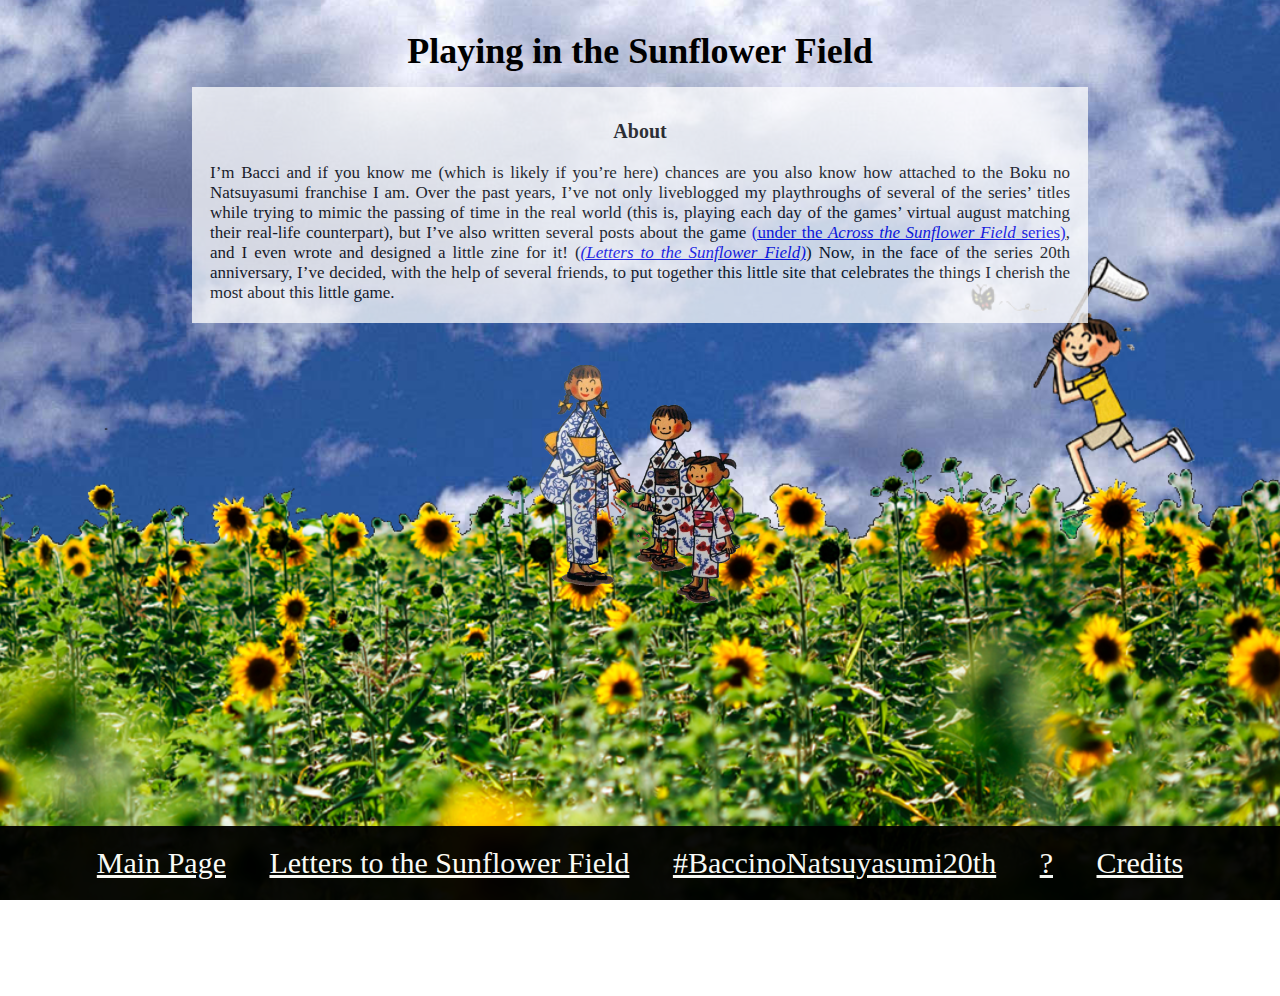
==== about.html @ 84f834b1 "Update about.html" ====
<!DOCTYPE html>
<html lang="en">
<head>
<title> About | Playing in the Sunflower Field</title>
<link rel="stylesheet" type="text/css"
href="css/style-about.css">

</head>

<body>


<h2> Playing in the Sunflower Field </h2> 
<div id="MainPage">
<h3> About </h3>

<p> I’m Bacci and if you know me (which is likely if you’re here) chances are you also know how attached to the Boku no Natsuyasumi franchise I am. Over the past years, I’ve not only liveblogged my playthroughs of several of the series’ titles while trying to mimic the passing of time in the real world (this is, playing each day of the games’ virtual august matching their real-life counterpart), but I’ve also written several posts about the game <a href="https://twitter.com/Baccibloo/status/1156922210117980160">(under the <i>Across the Sunflower Field</i> series)</a>, and I even wrote and designed a little zine for it! (<a href="https://gumroad.com/l/lttsf"><i>(Letters to the Sunflower Field)</i></a>) Now, in the face of the series 20th anniversary, I’ve decided, with the help of several friends, to put together this little site that celebrates the things I cherish the most about this little game. </p></div>

<img class="boku9" src="img/boku9.png" alt="Sorano cousins">

<div id="vacio">

</div>

<div id="BttmBr"> 

<ul> 
<li> <a href="index.html">Main Page</a> </li> 
<li> <a href="https://gumroad.com/l/lttsf">Letters to the Sunflower Field</a> </li>
<li> <a href="https://twitter.com/search?q=%23BaccinoNatsuyasmi20th&src=typed_query&f=live">#BaccinoNatsuyasumi20th</a> </li>
<li><a href="ura.html">?</a></li>
<li> <a href="credits.html">Credits</a> </li>
</ul>

</div>


</body>
  
</html>
---- css/style-about.css ----
html, body { 
 width: 100%; 
 margin: 0;
 padding: 0;  
}


html {
 background: url('../img/sunflower field site bg.png') no-repeat center center fixed; 
 -webkit-background-size: cover;
 -moz-background-size: cover;
 -o-background-size: cover;
 -background-size: cover;
 overflow: hidden;
 }

#MainPage {
 width: 100%
 text-align: center;
 }

#MainPage {
 margin: 0 15%;
 border-style: solid; 
 border-color: white;
 background-color: white;
 opacity: 75%;
 text-align: justify;
 font-family: Calibri;
 font-size: 17px; 
 padding: 10px 15px;
 padding-bottom: 0px; 
 }

h2 {
text-align:center;
font-family: Calibri;
font-size: 36px;
margin-bottom: 15px; 
}

h3 {
text-align:center;
font-family: Calibri;
font-size: 20px;
padding-top: -5px 
}

.boku9{

    display: block;
    width: 20%;
    margin: 30px auto;
}

#vacio {
height: 350px;
}

#BttmBr { 
 position:fixed;
 bottom:0;
 width: 100%; 
}

nav { 
 height: 245px;
 margin-top: 10px; 
}

#BttmBr ul { 
    background-color: black;
    opacity: 95%; 
    color: white;
    font-family: Calibri;
    font-size: 30px;
    list-style-type: none;
    display: block;
    width: 100%;
    padding: 20px 0px;
    text-align: center;
  margin-bottom: 0;
  
}
#BttmBr li {
 padding: 0px 18px; 
 float: center;
 display: inline;
}
#BttmBr a {  
 color: white;
 font-family: Calibri;
 font-size: 30px;
} 

nav { 
 height: 230px;
 margin-top: 400px;
 padding-bottom: 0px;
}

nav li {
 padding: 0px 14px; 
 float:center;
 display: inline-block;
}

nav ul {
}
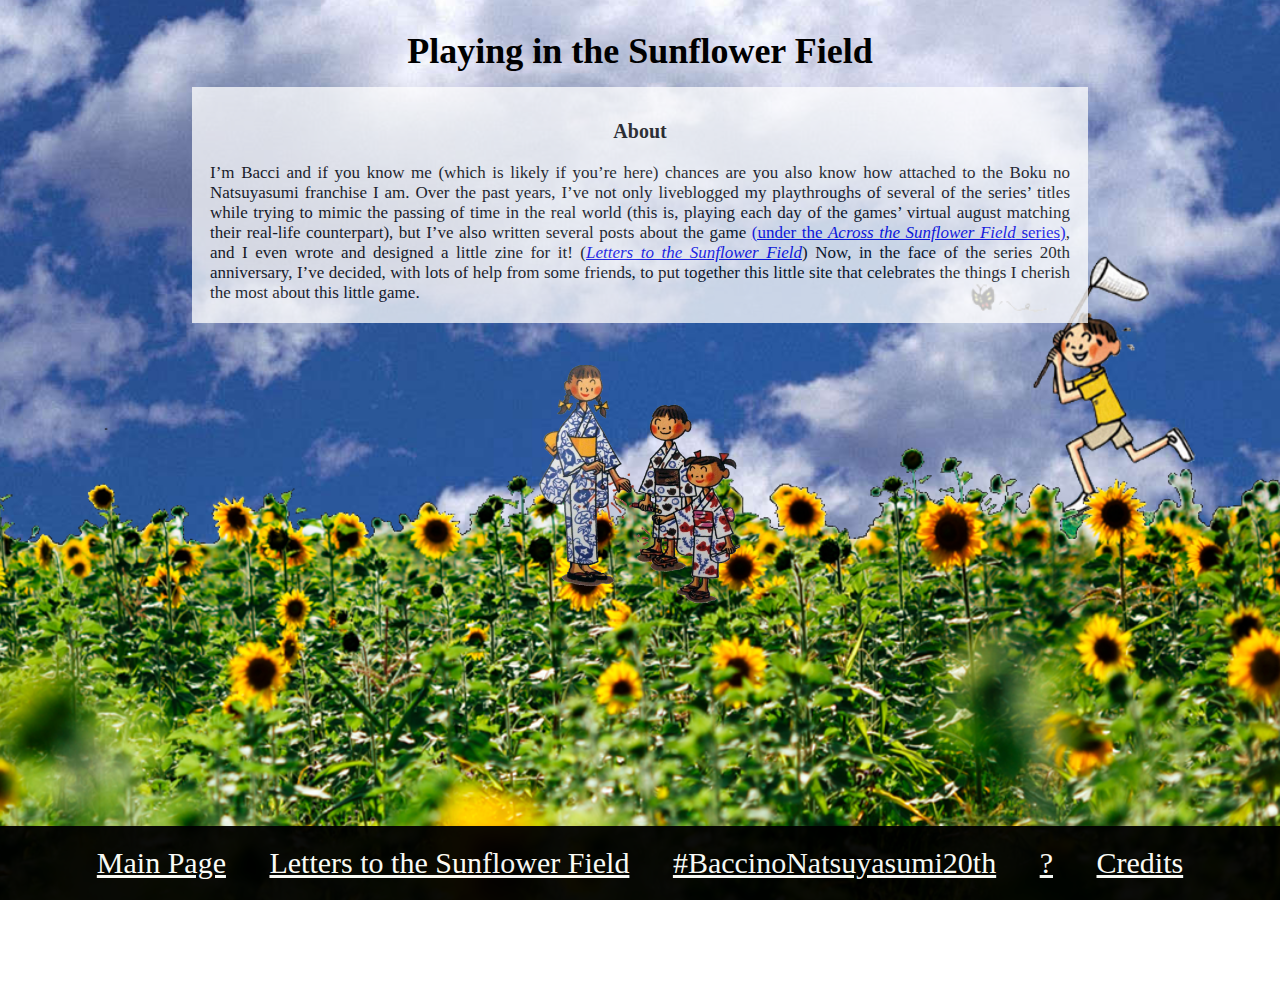
==== commit 90e20d5b: "Update about.html" ====
--- a/about.html
+++ b/about.html
@@ -14,7 +14,7 @@
 <div id="MainPage">
 <h3> About </h3>
 
-<p> I’m Bacci and if you know me (which is likely if you’re here) chances are you also know how attached to the Boku no Natsuyasumi franchise I am. Over the past years, I’ve not only liveblogged my playthroughs of several of the series’ titles while trying to mimic the passing of time in the real world (this is, playing each day of the games’ virtual august matching their real-life counterpart), but I’ve also written several posts about the game <a href="https://twitter.com/Baccibloo/status/1156922210117980160">(under the <i>Across the Sunflower Field</i> series)</a>, and I even wrote and designed a little zine for it! (<a href="https://gumroad.com/l/lttsf"><i>(Letters to the Sunflower Field)</i></a>) Now, in the face of the series 20th anniversary, I’ve decided, with the help of several friends, to put together this little site that celebrates the things I cherish the most about this little game. </p></div>
+<p> I’m Bacci and if you know me (which is likely if you’re here) chances are you also know how attached to the Boku no Natsuyasumi franchise I am. Over the past years, I’ve not only liveblogged my playthroughs of several of the series’ titles while trying to mimic the passing of time in the real world (this is, playing each day of the games’ virtual august matching their real-life counterpart), but I’ve also written several posts about the game <a href="https://twitter.com/Baccibloo/status/1156922210117980160">(under the <i>Across the Sunflower Field</i> series)</a>, and I even wrote and designed a little zine for it! (<a href="https://gumroad.com/l/lttsf"><i>Letters to the Sunflower Field</i></a>) Now, in the face of the series 20th anniversary, I’ve decided, with lots of help from some friends, to put together this little site that celebrates the things I cherish the most about this little game. </p></div>
 
 <img class="boku9" src="img/boku9.png" alt="Sorano cousins">
 
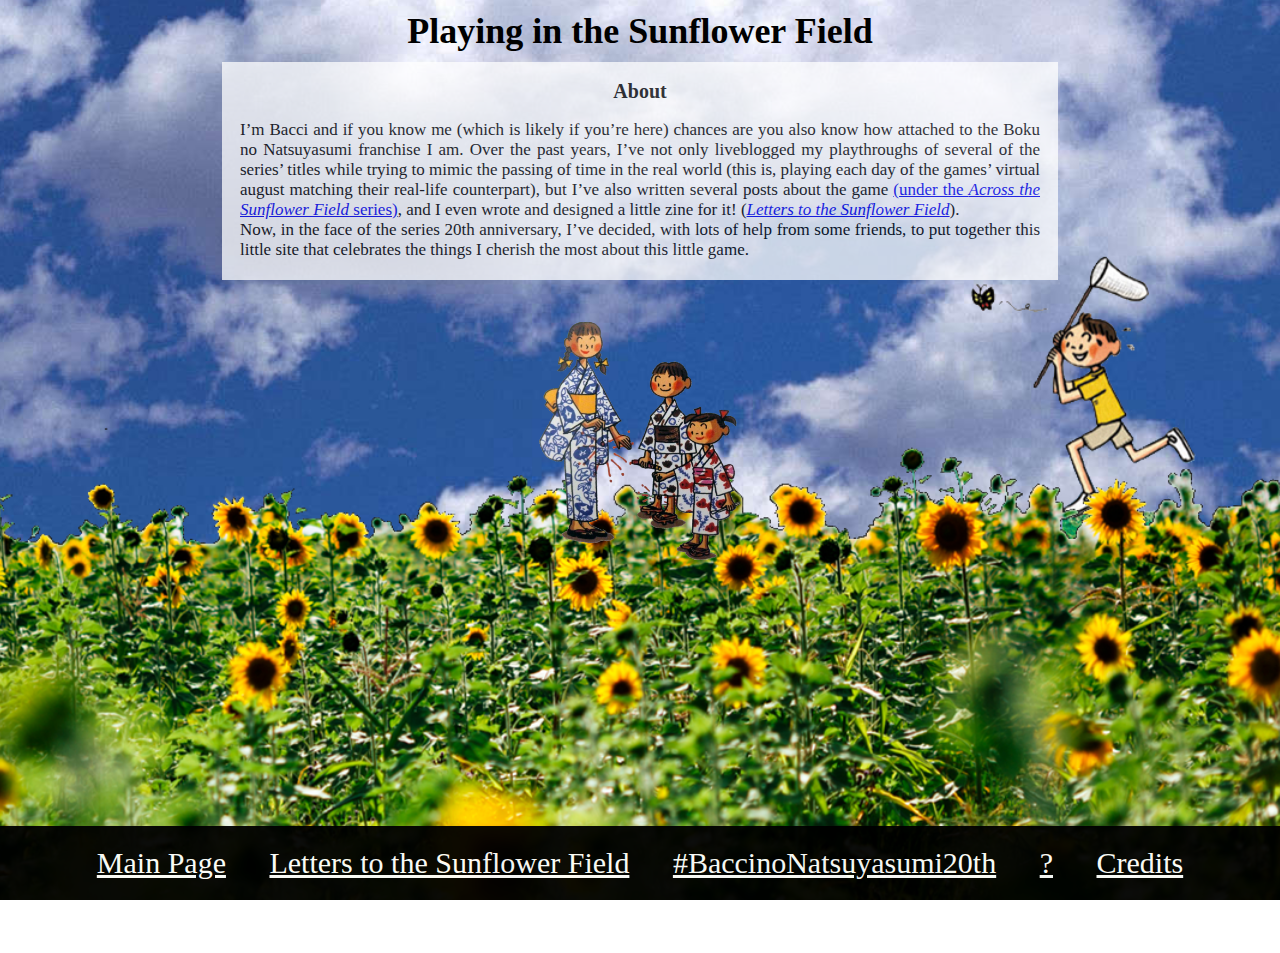
==== commit b68b8678: "Update about.html" ====
--- a/about.html
+++ b/about.html
@@ -14,7 +14,8 @@
 <div id="MainPage">
 <h3> About </h3>
 
-<p> I’m Bacci and if you know me (which is likely if you’re here) chances are you also know how attached to the Boku no Natsuyasumi franchise I am. Over the past years, I’ve not only liveblogged my playthroughs of several of the series’ titles while trying to mimic the passing of time in the real world (this is, playing each day of the games’ virtual august matching their real-life counterpart), but I’ve also written several posts about the game <a href="https://twitter.com/Baccibloo/status/1156922210117980160">(under the <i>Across the Sunflower Field</i> series)</a>, and I even wrote and designed a little zine for it! (<a href="https://gumroad.com/l/lttsf"><i>Letters to the Sunflower Field</i></a>) Now, in the face of the series 20th anniversary, I’ve decided, with lots of help from some friends, to put together this little site that celebrates the things I cherish the most about this little game. </p></div>
+<p> I’m Bacci and if you know me (which is likely if you’re here) chances are you also know how attached to the Boku no Natsuyasumi franchise I am. Over the past years, I’ve not only liveblogged my playthroughs of several of the series’ titles while trying to mimic the passing of time in the real world (this is, playing each day of the games’ virtual august matching their real-life counterpart), but I’ve also written several posts about the game <a href="https://twitter.com/Baccibloo/status/1156922210117980160">(under the <i>Across the Sunflower Field</i> series)</a>, and I even wrote and designed a little zine for it! (<a href="https://gumroad.com/l/lttsf"><i>Letters to the Sunflower Field</i></a>). 
+<br>Now, in the face of the series 20th anniversary, I’ve decided, with lots of help from some friends, to put together this little site that celebrates the things I cherish the most about this little game. </p></div>
 
 <img class="boku9" src="img/boku9.png" alt="Sorano cousins">
 
@@ -26,8 +27,8 @@
 
 <ul> 
 <li> <a href="index.html">Main Page</a> </li> 
-<li> <a href="https://gumroad.com/l/lttsf">Letters to the Sunflower Field</a> </li>
-<li> <a href="https://twitter.com/search?q=%23BaccinoNatsuyasmi20th&src=typed_query&f=live">#BaccinoNatsuyasumi20th</a> </li>
+<li> <a href="https://gumroad.com/l/lttsf" target="_blank">Letters to the Sunflower Field</a></li>
+<li> <a href="https://twitter.com/search?q=%23BaccinoNatsuyasmi20th&src=typed_query&f=live" target="_blank">#BaccinoNatsuyasumi20th</a> </li>
 <li><a href="ura.html">?</a></li>
 <li> <a href="credits.html">Credits</a> </li>
 </ul>
--- a/css/style-about.css
+++ b/css/style-about.css
@@ -15,12 +15,8 @@
  }
 
 #MainPage {
- width: 100%
- text-align: center;
- }
-
-#MainPage {
- margin: 0 15%;
+ margin: 0 auto;
+ width: 800px;
  border-style: solid; 
  border-color: white;
  background-color: white;
@@ -33,17 +29,21 @@
  }
 
 h2 {
-text-align:center;
-font-family: Calibri;
-font-size: 36px;
-margin-bottom: 15px; 
+ text-align: center;
+ font-family: Calibri;
+ font-size: 36px;
+ padding-top: 0px;
+ margin-bottom: 10px;
+ margin-top: 10px;
 }
 
 h3 {
-text-align:center;
+text-align: center;
 font-family: Calibri;
 font-size: 20px;
-padding-top: -5px 
+padding-top: 0px;
+margin-top: 5px;
+margin-bottom: 5px;
 }
 
 .boku9{
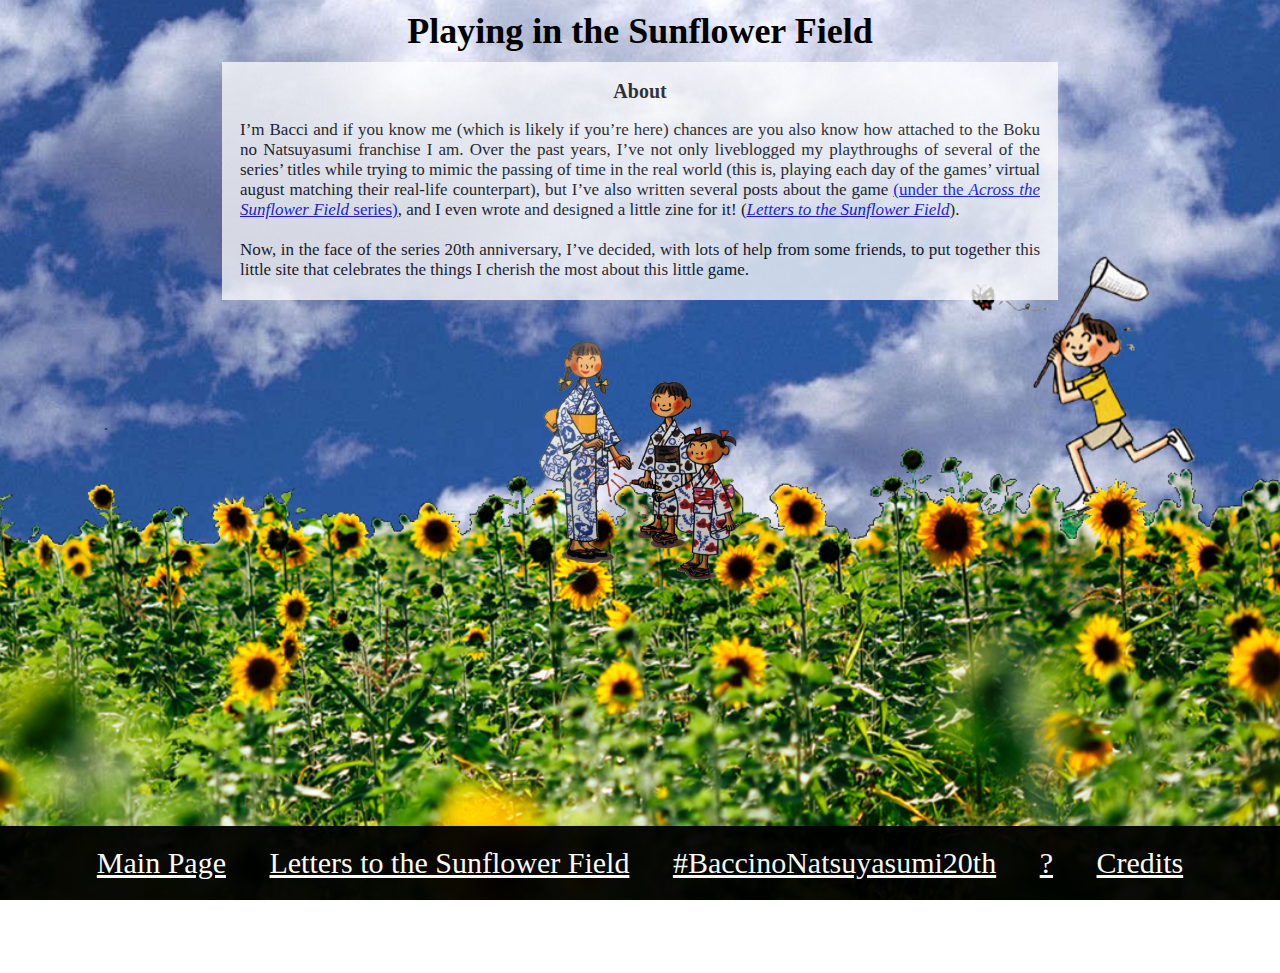
==== commit 62ed8ea5: "Update about.html" ====
--- a/about.html
+++ b/about.html
@@ -15,7 +15,9 @@
 <h3> About </h3>
 
 <p> I’m Bacci and if you know me (which is likely if you’re here) chances are you also know how attached to the Boku no Natsuyasumi franchise I am. Over the past years, I’ve not only liveblogged my playthroughs of several of the series’ titles while trying to mimic the passing of time in the real world (this is, playing each day of the games’ virtual august matching their real-life counterpart), but I’ve also written several posts about the game <a href="https://twitter.com/Baccibloo/status/1156922210117980160">(under the <i>Across the Sunflower Field</i> series)</a>, and I even wrote and designed a little zine for it! (<a href="https://gumroad.com/l/lttsf"><i>Letters to the Sunflower Field</i></a>). 
-<br>Now, in the face of the series 20th anniversary, I’ve decided, with lots of help from some friends, to put together this little site that celebrates the things I cherish the most about this little game. </p></div>
+<br>
+<br>  
+Now, in the face of the series 20th anniversary, I’ve decided, with lots of help from some friends, to put together this little site that celebrates the things I cherish the most about this little game. </p></div>
 
 <img class="boku9" src="img/boku9.png" alt="Sorano cousins">
 
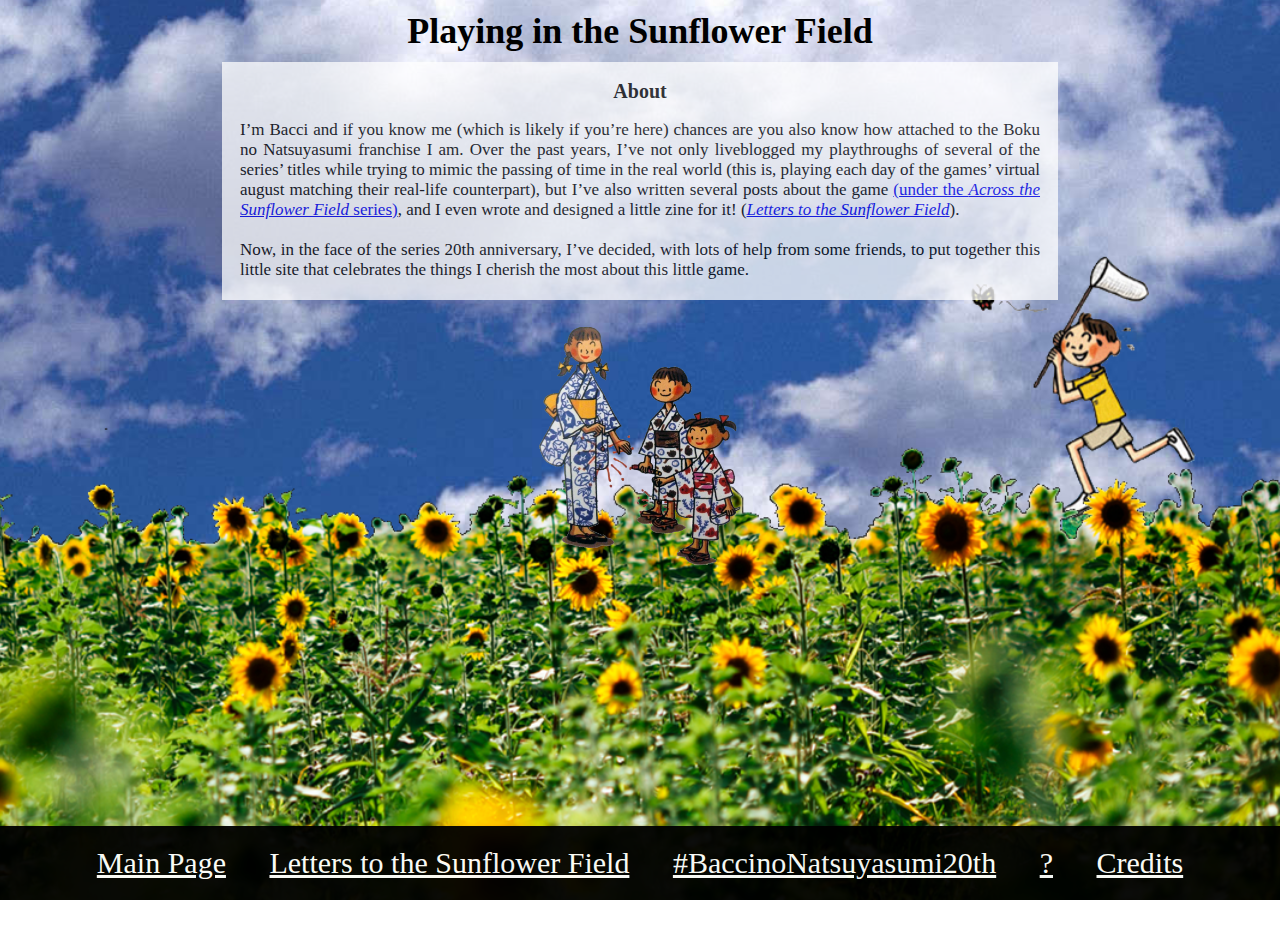
==== commit 4d2f249c: "Update about.html" ====
--- a/about.html
+++ b/about.html
@@ -30,7 +30,7 @@
 <ul> 
 <li> <a href="index.html">Main Page</a> </li> 
 <li> <a href="https://gumroad.com/l/lttsf" target="_blank">Letters to the Sunflower Field</a></li>
-<li> <a href="https://twitter.com/search?q=%23BaccinoNatsuyasmi20th&src=typed_query&f=live" target="_blank">#BaccinoNatsuyasumi20th</a> </li>
+<li> <a href="https://twitter.com/search?q=%23BaccinoNatsuyasumi20th&src=typed_query&f=live" target="_blank">#BaccinoNatsuyasumi20th</a> </li>
 <li><a href="ura.html">?</a></li>
 <li> <a href="credits.html">Credits</a> </li>
 </ul>
--- a/css/style-about.css
+++ b/css/style-about.css
@@ -50,7 +50,7 @@
 
     display: block;
     width: 20%;
-    margin: 30px auto;
+    margin: 15px auto;
 }
 
 #vacio {
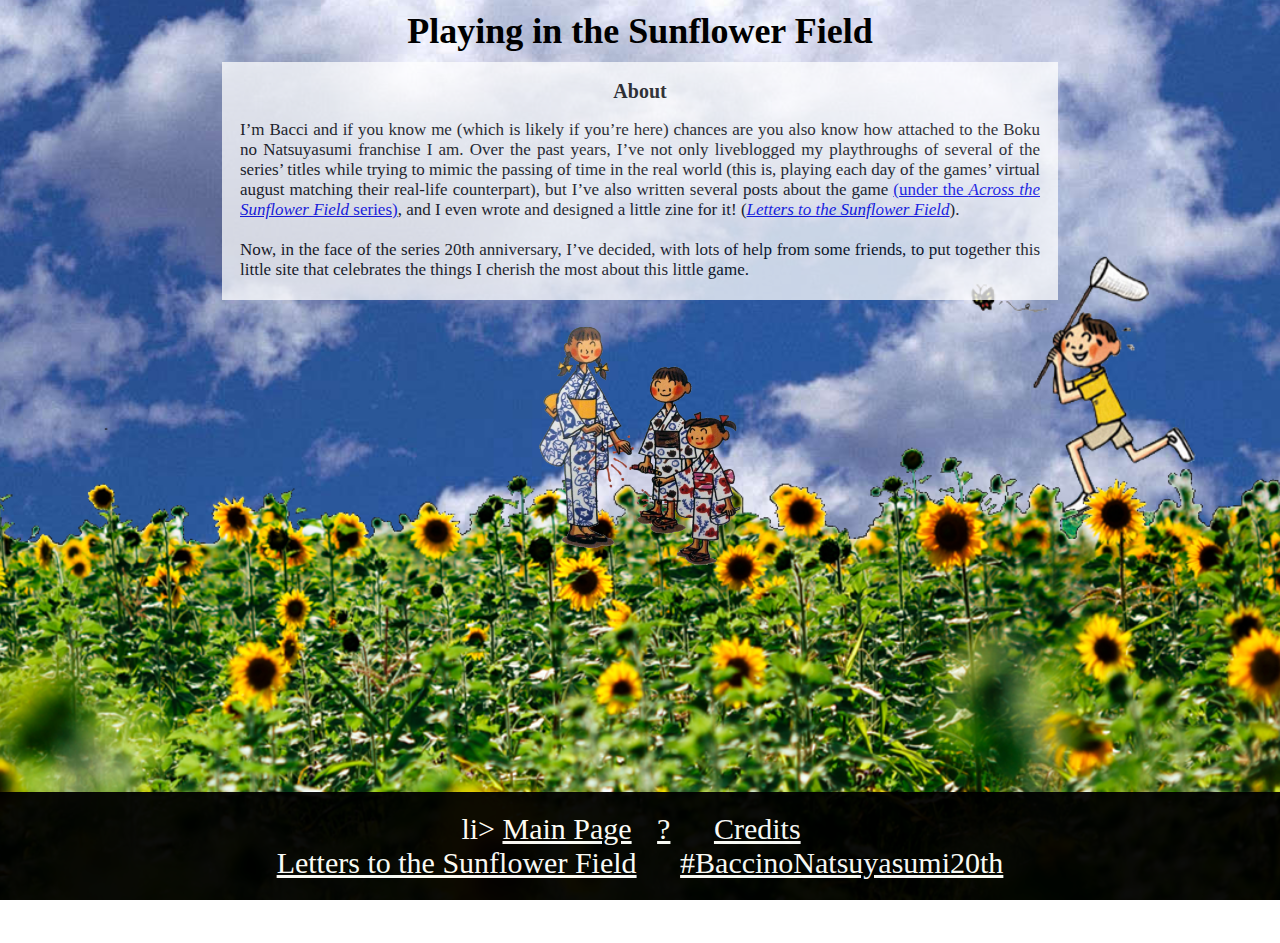
==== commit 389275d4: "Update about.html" ====
--- a/about.html
+++ b/about.html
@@ -27,13 +27,19 @@
 
 <div id="BttmBr"> 
 
-<ul> 
-<li> <a href="index.html">Main Page</a> </li> 
+<ul>
+<div id="ul1"> 
+ 
+li> <a href="index.html">Main Page</a> </li> 
+<li> <a href="ura.html">?</a></li>
+<li> <a href="credits.html">Credits</a> </li>
+  </div>
+
+<div id="ul2"> 
 <li> <a href="https://gumroad.com/l/lttsf" target="_blank">Letters to the Sunflower Field</a></li>
 <li> <a href="https://twitter.com/search?q=%23BaccinoNatsuyasumi20th&src=typed_query&f=live" target="_blank">#BaccinoNatsuyasumi20th</a> </li>
-<li><a href="ura.html">?</a></li>
-<li> <a href="credits.html">Credits</a> </li>
-</ul>
+</div>  
+</ul> 
 
 </div>
 
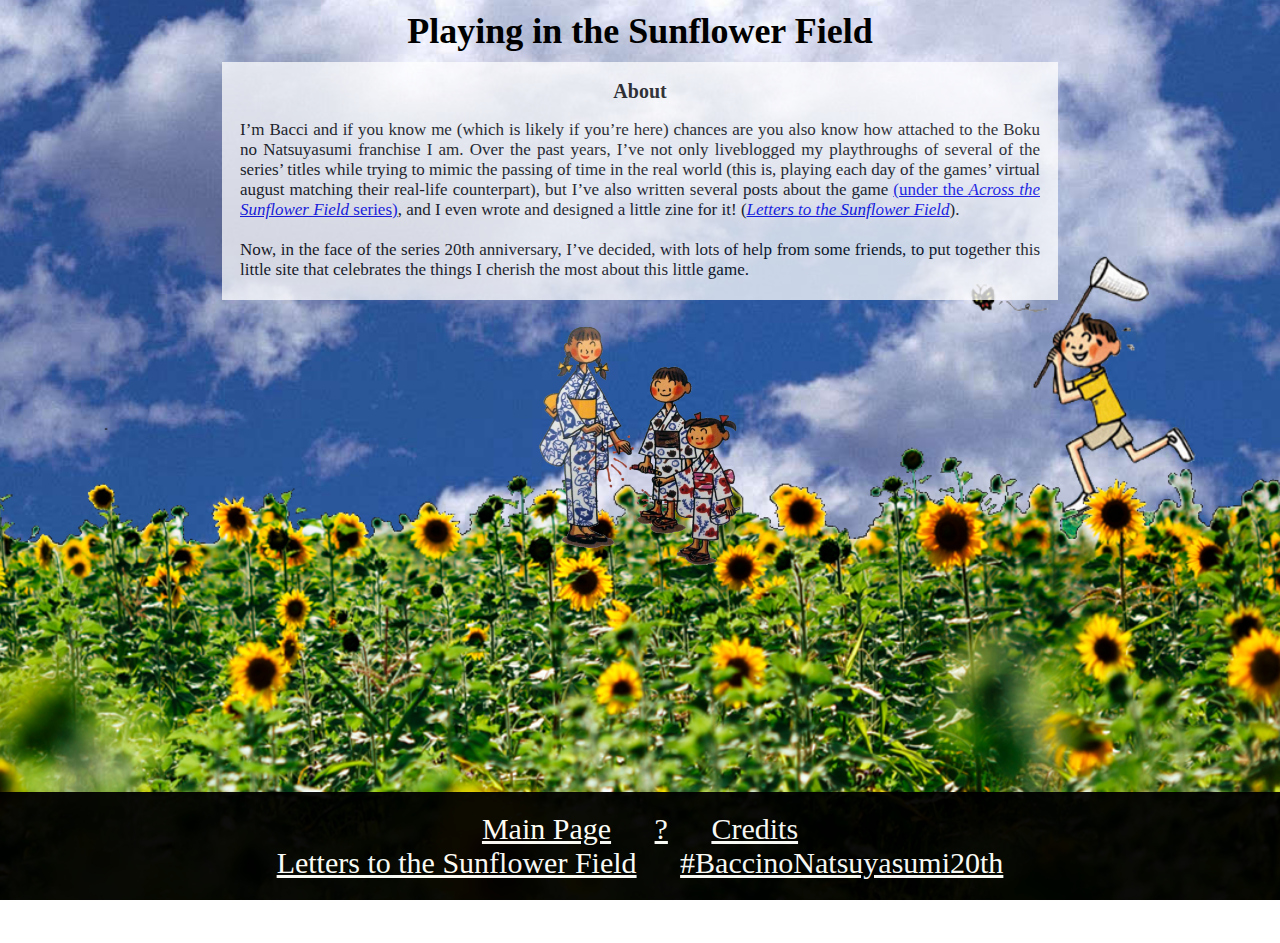
==== commit 1d82e4dd: "Update about.html" ====
--- a/about.html
+++ b/about.html
@@ -30,7 +30,7 @@
 <ul>
 <div id="ul1"> 
  
-li> <a href="index.html">Main Page</a> </li> 
+<li> <a href="index.html">Main Page</a> </li> 
 <li> <a href="ura.html">?</a></li>
 <li> <a href="credits.html">Credits</a> </li>
   </div>
